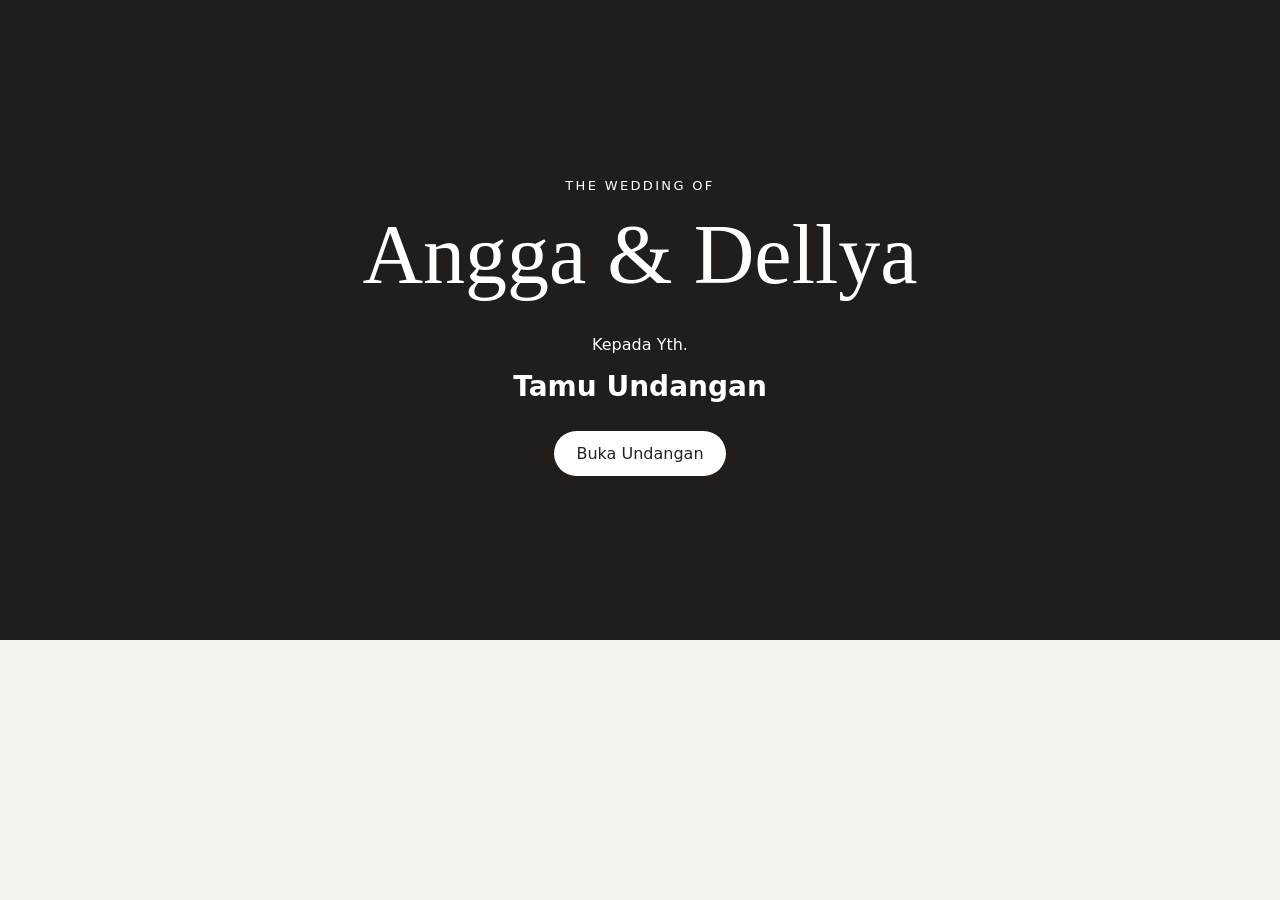
==== index.html @ 790ee5e6 "Initial wedding invitation MVP" ====
<!doctype html>
<html lang="id">
<head>
  <meta charset="utf-8">
  <meta name="viewport" content="width=device-width,initial-scale=1">
  <title>Wedding Invitation</title>
  <link rel="stylesheet" href="/style.css">
</head>
<body>
  <main>
    <section class="hero">
      <img id="coverImage" class="hero-image" alt="Foto cover pengantin">
      <div class="overlay"></div>
      <div class="hero-content">
        <p class="eyebrow">The Wedding of</p>
        <h1 id="coupleName">Angga & Dellya</h1>
        <p>Kepada Yth.</p>
        <h2 id="guestName">Tamu Undangan</h2>
        <button id="openInvitation">Buka Undangan</button>
      </div>
    </section>

    <section id="content" class="content hidden">
      <section class="card">
        <h3>Ucapan & Doa</h3>
        <p class="muted">Tinggalkan ucapan untuk kedua mempelai.</p>

        <form id="commentForm">
          <label>Nama
            <input id="commentName" maxlength="80" required>
          </label>
          <label>Ucapan
            <textarea id="commentMessage" maxlength="500" required></textarea>
          </label>
          <button type="submit">Kirim Ucapan</button>
          <p id="formStatus" class="status" aria-live="polite"></p>
        </form>

        <div class="comments-head">
          <h4>Ucapan Tamu</h4>
          <span id="commentCount">0 ucapan</span>
        </div>
        <div id="comments" class="comments"></div>
      </section>

      <section class="card builder">
        <h3>Demo Upload & Kompres Foto</h3>
        <p class="muted">Foto diproses di browser: resize maksimal 1600 px lalu diubah ke WebP.</p>
        <input id="photoInput" type="file" accept="image/*">
        <div id="compressInfo" class="status"></div>
        <img id="previewImage" class="preview" alt="Preview hasil kompres">
      </section>
    </section>
  </main>

  <script src="/script.js"></script>
</body>
</html>
---- style.css ----
*{box-sizing:border-box}body{margin:0;font-family:system-ui,-apple-system,Segoe UI,Roboto,sans-serif;background:#f5f2ed;color:#28231f}button,input,textarea{font:inherit}.hero{position:relative;min-height:640px;display:grid;place-items:center;overflow:hidden;background:#3d3833}.hero-image{position:absolute;inset:0;width:100%;height:100%;object-fit:cover;display:none}.overlay{position:absolute;inset:0;background:rgba(0,0,0,.48)}.hero-content{position:relative;z-index:1;text-align:center;color:#fff;padding:24px;max-width:620px}.eyebrow{letter-spacing:.18em;text-transform:uppercase;font-size:13px}.hero h1{font-family:Georgia,serif;font-size:clamp(42px,9vw,84px);font-weight:400;margin:12px 0 32px}.hero h2{font-size:28px;margin:6px 0 28px}.hero button,.card button{border:0;border-radius:999px;padding:13px 22px;background:#28231f;color:#fff;cursor:pointer}.hero button{background:#fff;color:#28231f}.content{max-width:820px;margin:0 auto;padding:36px 18px 72px}.hidden{display:none}.card{background:#fff;border-radius:22px;padding:24px;margin:0 0 24px;box-shadow:0 8px 30px rgba(0,0,0,.06)}.card h3{font-family:Georgia,serif;font-size:30px;margin:0 0 8px}.muted{color:#756d66}label{display:block;margin:16px 0 6px}input,textarea{display:block;width:100%;margin-top:7px;border:1px solid #d7d0c8;border-radius:12px;padding:12px;background:#fff}textarea{min-height:120px;resize:vertical}.status{min-height:22px;color:#5f5852}.comments-head{display:flex;justify-content:space-between;gap:16px;align-items:center;margin-top:30px;border-top:1px solid #eee4dc;padding-top:20px}.comment{padding:16px 0;border-bottom:1px solid #eee4dc}.comment strong{display:block;margin-bottom:5px}.comment time{display:block;color:#8a8179;font-size:13px;margin-top:7px}.preview{display:none;max-width:100%;border-radius:16px;margin-top:14px}@media(max-width:520px){.hero{min-height:560px}.card{padding:19px;border-radius:18px}.comments-head{align-items:flex-start;flex-direction:column;gap:4px}}
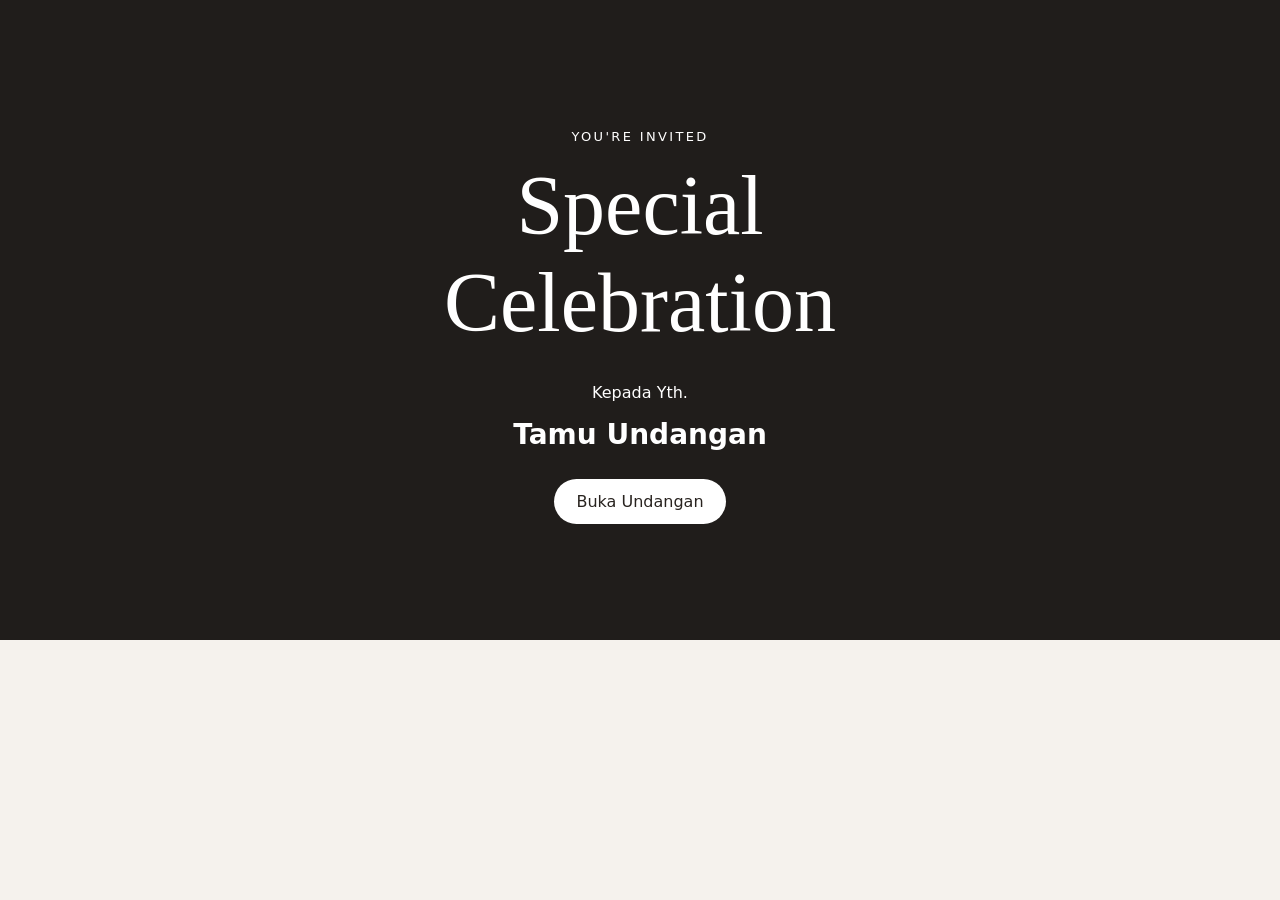
==== commit 91608ddc: "Add files via upload" ====
--- a/index.html
+++ b/index.html
@@ -3,17 +3,17 @@
 <head>
   <meta charset="utf-8">
   <meta name="viewport" content="width=device-width,initial-scale=1">
-  <title>Wedding Invitation</title>
+  <title>Digital Invitation</title>
   <link rel="stylesheet" href="/style.css">
 </head>
 <body>
   <main>
     <section class="hero">
-      <img id="coverImage" class="hero-image" alt="Foto cover pengantin">
+      <img id="coverImage" class="hero-image" alt="Foto utama acara">
       <div class="overlay"></div>
       <div class="hero-content">
-        <p class="eyebrow">The Wedding of</p>
-        <h1 id="coupleName">Angga & Dellya</h1>
+        <p id="eventLabel" class="eyebrow">You're Invited</p>
+        <h1 id="eventTitle">Special Celebration</h1>
         <p>Kepada Yth.</p>
         <h2 id="guestName">Tamu Undangan</h2>
         <button id="openInvitation">Buka Undangan</button>
@@ -21,9 +21,28 @@
     </section>
 
     <section id="content" class="content hidden">
+      <section class="card event-card">
+        <p id="eventTypeText" class="eyebrow dark">Invitation</p>
+        <h3 id="mainName">Nama Acara</h3>
+        <p id="subtitle" class="lead"></p>
+
+        <div class="event-meta">
+          <div><strong>Tanggal</strong><span id="eventDate">-</span></div>
+          <div><strong>Waktu</strong><span id="eventTime">-</span></div>
+          <div><strong>Lokasi</strong><span id="eventLocation">-</span></div>
+        </div>
+
+        <p id="description" class="description"></p>
+      </section>
+
+      <section id="galleryCard" class="card hidden">
+        <h3>Galeri</h3>
+        <div id="gallery" class="gallery"></div>
+      </section>
+
       <section class="card">
         <h3>Ucapan & Doa</h3>
-        <p class="muted">Tinggalkan ucapan untuk kedua mempelai.</p>
+        <p class="muted">Tinggalkan ucapan untuk pemilik acara.</p>
 
         <form id="commentForm">
           <label>Nama
@@ -42,17 +61,8 @@
         </div>
         <div id="comments" class="comments"></div>
       </section>
-
-      <section class="card builder">
-        <h3>Demo Upload & Kompres Foto</h3>
-        <p class="muted">Foto diproses di browser: resize maksimal 1600 px lalu diubah ke WebP.</p>
-        <input id="photoInput" type="file" accept="image/*">
-        <div id="compressInfo" class="status"></div>
-        <img id="previewImage" class="preview" alt="Preview hasil kompres">
-      </section>
     </section>
   </main>
-
   <script src="/script.js"></script>
 </body>
 </html>
--- a/style.css
+++ b/style.css
@@ -1 +1 @@
-*{box-sizing:border-box}body{margin:0;font-family:system-ui,-apple-system,Segoe UI,Roboto,sans-serif;background:#f5f2ed;color:#28231f}button,input,textarea{font:inherit}.hero{position:relative;min-height:640px;display:grid;place-items:center;overflow:hidden;background:#3d3833}.hero-image{position:absolute;inset:0;width:100%;height:100%;object-fit:cover;display:none}.overlay{position:absolute;inset:0;background:rgba(0,0,0,.48)}.hero-content{position:relative;z-index:1;text-align:center;color:#fff;padding:24px;max-width:620px}.eyebrow{letter-spacing:.18em;text-transform:uppercase;font-size:13px}.hero h1{font-family:Georgia,serif;font-size:clamp(42px,9vw,84px);font-weight:400;margin:12px 0 32px}.hero h2{font-size:28px;margin:6px 0 28px}.hero button,.card button{border:0;border-radius:999px;padding:13px 22px;background:#28231f;color:#fff;cursor:pointer}.hero button{background:#fff;color:#28231f}.content{max-width:820px;margin:0 auto;padding:36px 18px 72px}.hidden{display:none}.card{background:#fff;border-radius:22px;padding:24px;margin:0 0 24px;box-shadow:0 8px 30px rgba(0,0,0,.06)}.card h3{font-family:Georgia,serif;font-size:30px;margin:0 0 8px}.muted{color:#756d66}label{display:block;margin:16px 0 6px}input,textarea{display:block;width:100%;margin-top:7px;border:1px solid #d7d0c8;border-radius:12px;padding:12px;background:#fff}textarea{min-height:120px;resize:vertical}.status{min-height:22px;color:#5f5852}.comments-head{display:flex;justify-content:space-between;gap:16px;align-items:center;margin-top:30px;border-top:1px solid #eee4dc;padding-top:20px}.comment{padding:16px 0;border-bottom:1px solid #eee4dc}.comment strong{display:block;margin-bottom:5px}.comment time{display:block;color:#8a8179;font-size:13px;margin-top:7px}.preview{display:none;max-width:100%;border-radius:16px;margin-top:14px}@media(max-width:520px){.hero{min-height:560px}.card{padding:19px;border-radius:18px}.comments-head{align-items:flex-start;flex-direction:column;gap:4px}}+*{box-sizing:border-box}body{margin:0;font-family:system-ui,-apple-system,Segoe UI,Roboto,sans-serif;background:#f5f2ed;color:#28231f}button,input,textarea,select{font:inherit}.hero{position:relative;min-height:640px;display:grid;place-items:center;overflow:hidden;background:#3d3833}.hero-image{position:absolute;inset:0;width:100%;height:100%;object-fit:cover;display:none}.overlay{position:absolute;inset:0;background:rgba(0,0,0,.48)}.hero-content{position:relative;z-index:1;text-align:center;color:#fff;padding:24px;max-width:620px}.eyebrow{letter-spacing:.18em;text-transform:uppercase;font-size:13px}.hero h1{font-family:Georgia,serif;font-size:clamp(42px,9vw,84px);font-weight:400;margin:12px 0 32px}.hero h2{font-size:28px;margin:6px 0 28px}.hero button,.card button{border:0;border-radius:999px;padding:13px 22px;background:#28231f;color:#fff;cursor:pointer}.hero button{background:#fff;color:#28231f}.content{max-width:820px;margin:0 auto;padding:36px 18px 72px}.hidden{display:none}.card{background:#fff;border-radius:22px;padding:24px;margin:0 0 24px;box-shadow:0 8px 30px rgba(0,0,0,.06)}.card h3{font-family:Georgia,serif;font-size:30px;margin:0 0 8px}.muted{color:#756d66}label{display:block;margin:16px 0 6px}input,textarea,select{display:block;width:100%;margin-top:7px;border:1px solid #d7d0c8;border-radius:12px;padding:12px;background:#fff}textarea{min-height:120px;resize:vertical}.status{min-height:22px;color:#5f5852}.comments-head{display:flex;justify-content:space-between;gap:16px;align-items:center;margin-top:30px;border-top:1px solid #eee4dc;padding-top:20px}.comment{padding:16px 0;border-bottom:1px solid #eee4dc}.comment strong{display:block;margin-bottom:5px}.comment time{display:block;color:#8a8179;font-size:13px;margin-top:7px}.dark{color:#5f5852}.lead{font-size:18px;color:#5f5852}.event-meta{display:grid;grid-template-columns:repeat(3,1fr);gap:12px;margin:24px 0}.event-meta div{background:#f7f3ef;border-radius:14px;padding:14px}.event-meta strong,.event-meta span{display:block}.event-meta span{margin-top:6px;color:#6b625b}.description{line-height:1.7}.gallery{display:grid;grid-template-columns:repeat(3,1fr);gap:10px}.gallery img{width:100%;aspect-ratio:1/1;object-fit:cover;border-radius:14px}.preview{display:none;max-width:100%;max-height:360px;object-fit:cover;border-radius:16px;margin-top:14px}.admin-body{background:#f1eee9}.admin-shell{max-width:1180px;margin:0 auto;padding:28px 18px 70px}.admin-header{display:flex;justify-content:space-between;gap:20px;align-items:flex-start;margin-bottom:22px}.admin-header h1{font-family:Georgia,serif;font-size:42px;margin:4px 0}.admin-grid{display:grid;grid-template-columns:minmax(0,1.45fr) minmax(300px,.75fr);gap:22px}.two-col{display:grid;grid-template-columns:1fr 1fr;gap:14px}.admin-actions{display:flex;flex-wrap:wrap;gap:10px;margin-top:18px}.secondary-btn{display:inline-flex;align-items:center;justify-content:center;border:1px solid #cfc7bf;background:#fff!important;color:#28231f!important;border-radius:999px;padding:12px 18px;text-decoration:none;cursor:pointer}.admin-side{align-self:start;position:sticky;top:18px}.admin-side hr{border:0;border-top:1px solid #eee4dc;margin:26px 0}.guest-links{margin-top:14px;display:grid;gap:10px}.guest-link-row{border:1px solid #e3ddd7;border-radius:12px;padding:10px}.guest-link-row a{display:block;font-weight:700;margin-bottom:6px;color:#28231f}.guest-link-row input{font-size:12px;margin:0}@media(max-width:800px){.admin-grid{grid-template-columns:1fr}.admin-side{position:static}.event-meta{grid-template-columns:1fr}.gallery{grid-template-columns:repeat(2,1fr)}.admin-header{flex-direction:column}.two-col{grid-template-columns:1fr}}
